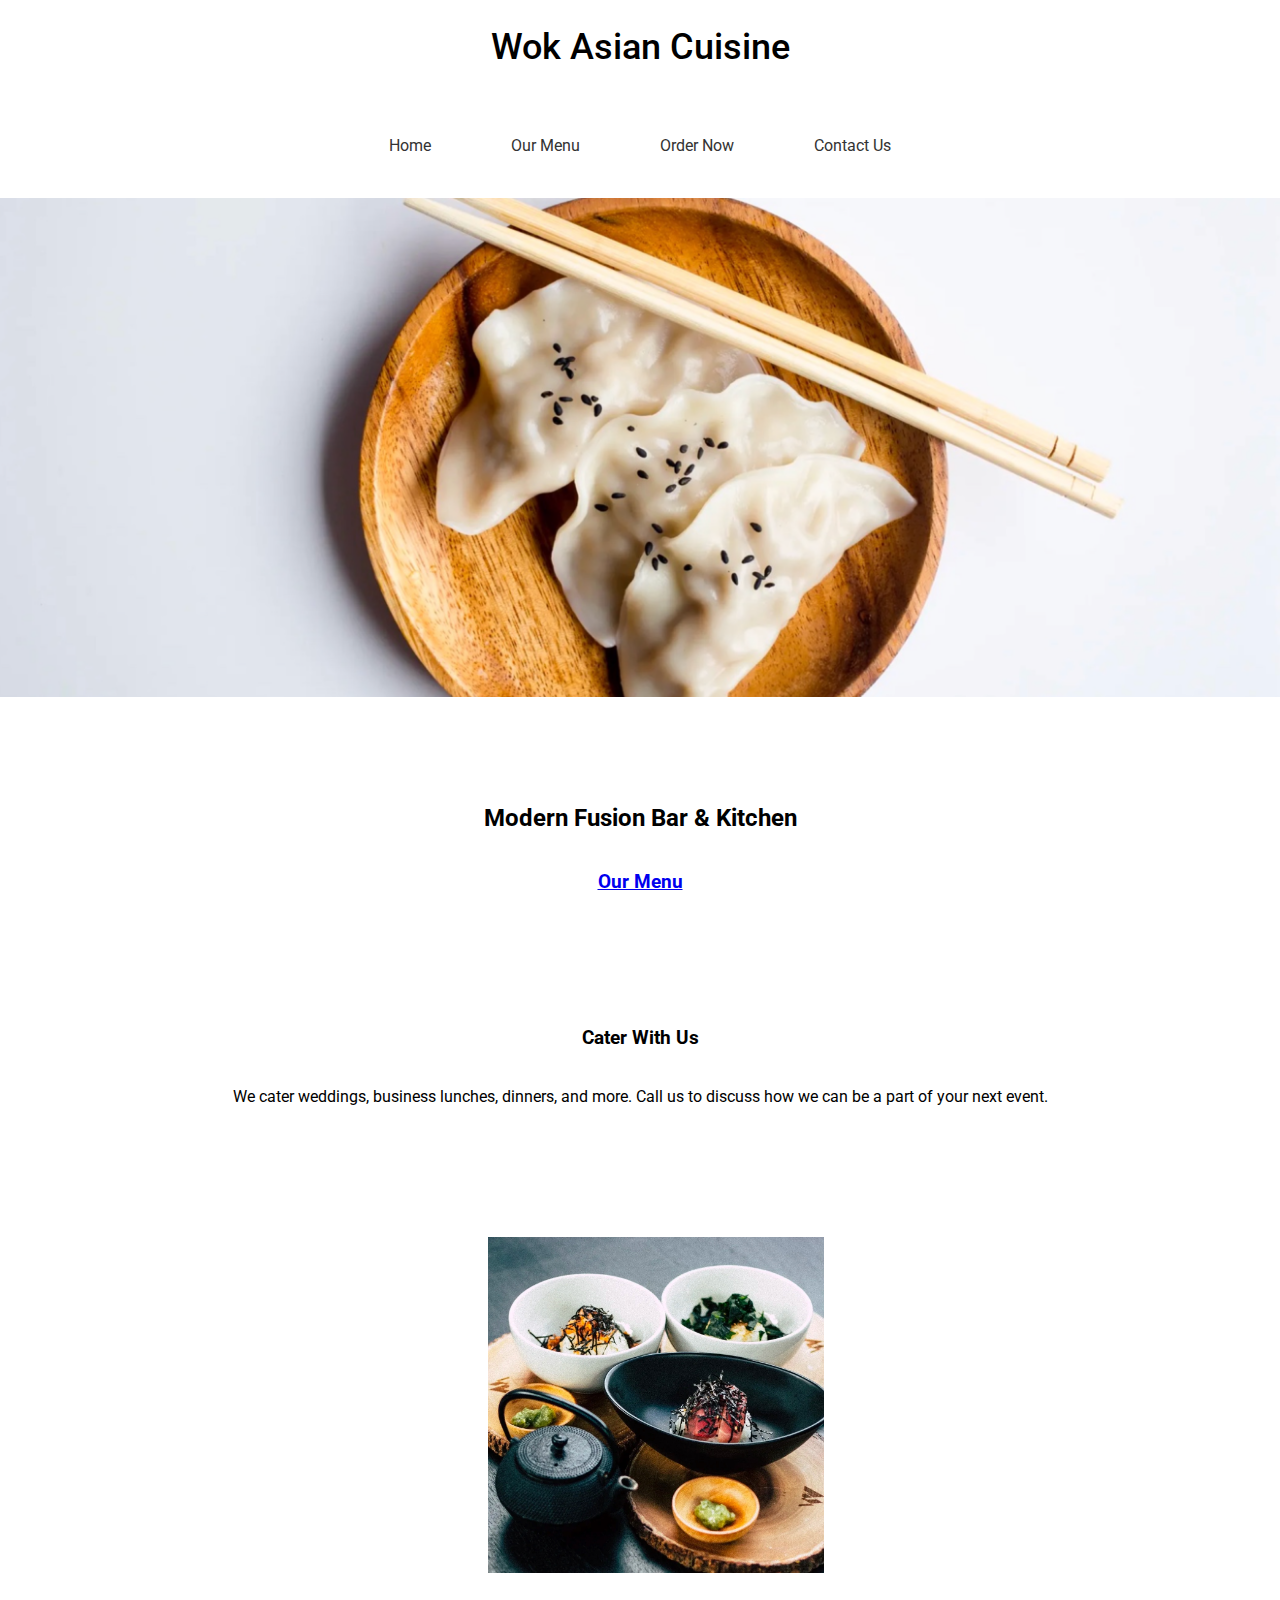
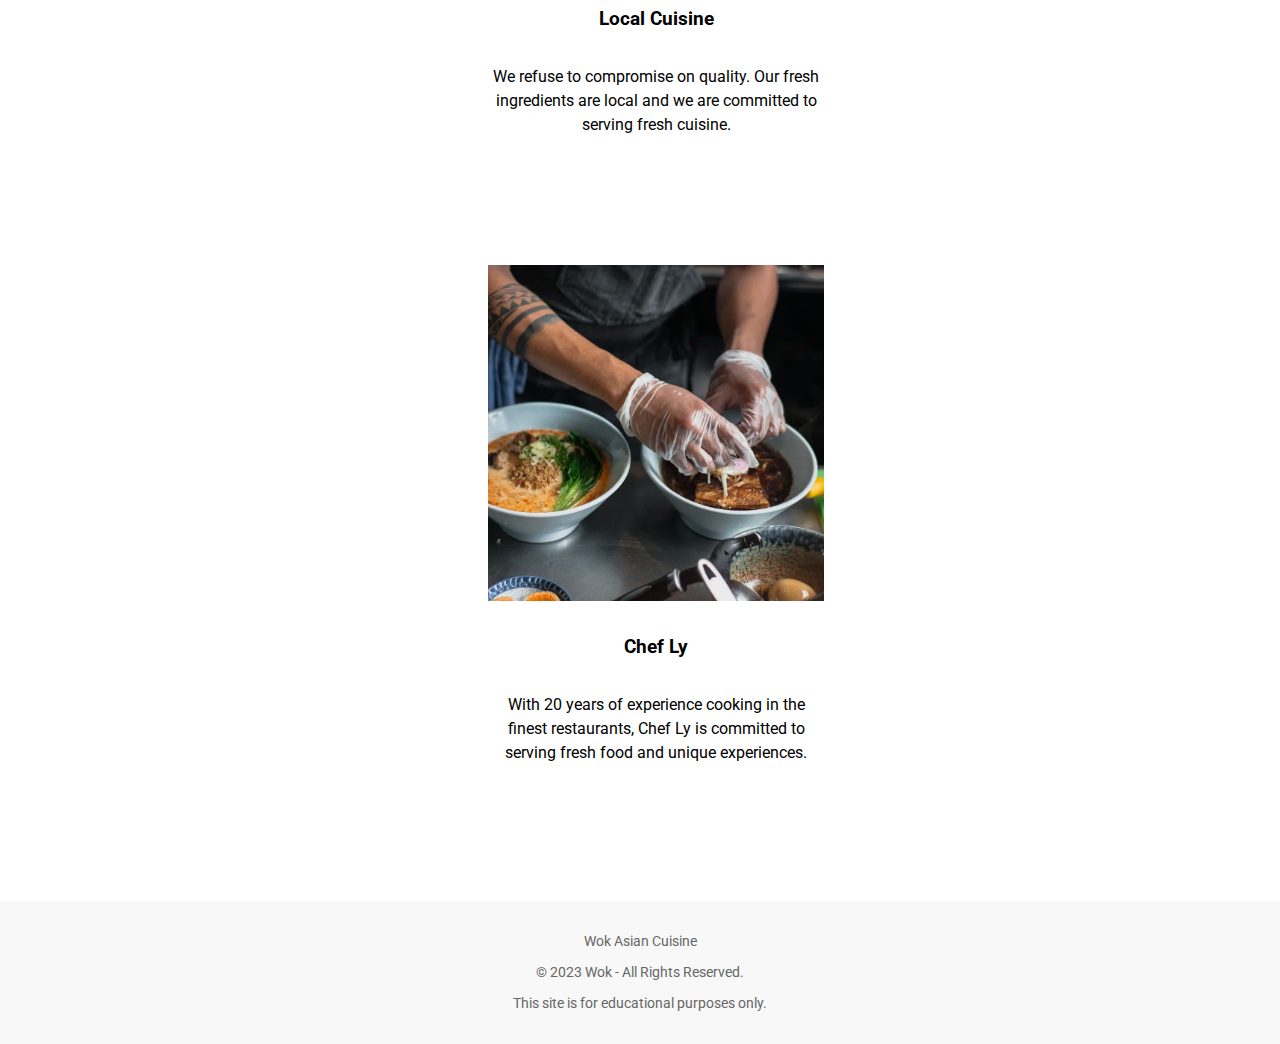
==== index.html @ 7a1e1a5c "commits" ====
<!DOCTYPE html>
<html lang="en">
<head>
    <meta charset="UTF-8">
    <title>Wok Asian Cuisine</title>
    <meta name="author" content="Alyssa Sanchez">
    <meta name="description" content="Wok Asian Cuisine - a modern Asian fusion restaurant in the greater San Francisco Bay Area.">
    <link rel="stylesheet" href="style.css">
    <link rel="preconnect" href="https://fonts.gstatic.com">
<link href="https://fonts.googleapis.com/css2?family=Montserrat:wght@400;700&display=swap" rel="stylesheet">

</head>
<body>
    <!-- Header -->
    <header>
        <h1>Wok Asian Cuisine</h1>
    </header>

    <!-- Navigation -->
    <nav>
        <ul>
            <li><a href="#">Home</a></li>
            <li><a href="#">Our Menu</a></li>
            <li><a href="#">Order Now</a></li>
            <li><a href="contactpage.html">Contact Us</a></li>
        </ul>
    </nav>

    <!-- Hero Image -->
    <div id="hero-image">
        <img src="header-img.png" alt="Hero Image">
    </div>

    <!-- Main Content -->
    <main>
        <section id="modern-fusion">
        <h2>Modern Fusion Bar &amp; Kitchen</h2>
        <h3><a href="#">Our Menu</a></h3>
        </section>
        <section>
        <h3>Cater With Us</h3>
        <p>We cater weddings, business lunches, dinners, and more. Call us to discuss how we can be a part of your next event.</p>
        </section>
        <section class="local-cuisine">
            <img src="local.jpg" alt="Image 2" class="some-image">
            <h3>Local Cuisine</h3>
            <p>We refuse to compromise on quality. Our fresh ingredients are local and we are committed to serving fresh cuisine.</p>
        </section>
    
        <section class="chef-section">
            <img src="chef.jpg" alt="Chef Image" class="some-image">
            <h3>Chef Ly</h3>
            <p>With 20 years of experience cooking in the finest restaurants, Chef Ly is committed to serving fresh food and unique experiences.</p>
        </section>
    </main>

    <footer>
        <p>Wok Asian Cuisine</p>
        <p>&copy; 2023 Wok - All Rights Reserved.</p>
        <p>This site is for educational purposes only.</p>
    </footer>
</body>
</html>
---- style.css ----
/* Fonts */
@import url('https://fonts.googleapis.com/css2?family=Roboto:wght@300;400;500&display=swap');

/* Reset */
* {
    margin: 0;
    padding: 0;
    box-sizing: border-box;
}

/* Global Styles */
body {
    font-family: 'Roboto', sans-serif;
    font-size: 16px;
    line-height: 1.5;
}

.container {
    max-width: 960px;
    margin: 0 auto;
    padding: 0 px;
}

/* Header */
header {
    text-align: center;
    margin: 20px 0;
}

header h1 {
    font-size: 36px;
    font-weight: 500;
}

/* Navigation */
nav {
    display: flex;
    justify-content: space-evenly;
  }
  
  nav ul {
    display: flex;
    justify-content: space-around;
    list-style: none;
    margin: 0;
    padding: 0;
  }
  
  nav li {
    margin: 40px;
  }
  
  @media (max-width: 768px) {
    nav ul {
      flex-direction: column;
      align-items: center;
    }
  
    nav li {
      margin: 10px 0;
    }
  }

nav a {
    text-decoration: none;
    color: #333;
}

nav a:hover {
    color: #c77d5e;
}

/* Hero Image */
#hero-image img {
    width: 100%;
    height: auto;
}

/* Main Content */
main {
    display: flex;
    flex-direction: column;
    align-items: center;
    padding: 2rem 0;
  }
  header-img.png
  main img {
    width: 100%;
    max-width: 800px;
    height: auto;
  }

  main h2, main h3, main p {
    text-align: center;
    margin: 0;
  }

  /* Sections */
  section {
    display: flex;
    flex-wrap: wrap;
    flex-direction: column;
    align-items: center;
    margin: 2rem 0;
    padding: 1rem;
  }

  section img {
    width: 100%;
    max-height auto;
    align-items: stretch;
  }

  section h2, section h3, section p, section img {
    text-align: center;
    margin: 1rem;
  }
  
  .local-cuisine{
    flex: 1; 
  }
  .chef-section {
    flex: 0 1; 
  }

  #modern-fusion {
    align-self: stretch;
    border: 0px;
    background-color:  ;

  }

  /* Content Section */
  .local-cuisine {
    display: flex;
    justify-content: center;
    flex-direction: column;
    align-items: center;
    width: 400px;
    height: auto;
    margin: 1rem;
    padding: 2rem;
    border: 2px;
    border-radius: 4px;
  }

  /* Chef Ly Section */
  .chef-section {
    display: flex;
    justify-content: center;
    flex-direction: column;
    align-items: center;
    width: 400px;
    height: auto;
    margin: 1rem;
    padding: 2rem;
    border: 2px;
    border-radius: 4px;
  }

  /* Contact Page */

  .form-container {
    max-width: 600px;
    margin: 5 auto;
    display: flex;
    flex-wrap: wrap;
    justify-content: center;
    border-radius: 10px;
    border: 1px solid #ccc;
    padding: 26px;
  }
  .form-container label {
    display: block;
    margin-bottom: 10px;
    font-weight: bold;
  }
  .form-container input[type="text"],
  .form-container input[type="tel"],
  .form-container input[type="email"],
  .form-container textarea {
    width: 100%;
    padding: 7px;
    border: 1px solid #ccc;
    border-radius: 5px;
    margin-bottom: 20px;
    font-size: 16px;
  }
  .form-container select {
    width: 100%;
    padding: 10px;
    border: 1px solid #ccc;
    border-radius: 5px;
    margin-bottom: 20px;
    font-size: 16px;
  }
  .form-container input[type="radio"] {
    margin-right: 10px;
  }
  .form-container button[type="submit"] {
    background-color: #4CAF50;
    color: white;
    padding: 10px 20px;
    border: none;
    border-radius: 5px;
    font-size: 16px;
    cursor: pointer;
    display: block;
    margin: 0 auto;
  }
  .form-container button[type="submit"]:hover {
    background-color: #3e8e41;
  }

/* Footer */
footer {
    background-color: #f8f8f8;
    text-align: center;
    padding: 20px 0;
    margin-top: 40px;
}

footer p {
    font-size: 14px;
    color: #666;
    margin: 10px 0;
}

footer a {
    color: #c77d5e;
    text-decoration: none;
}
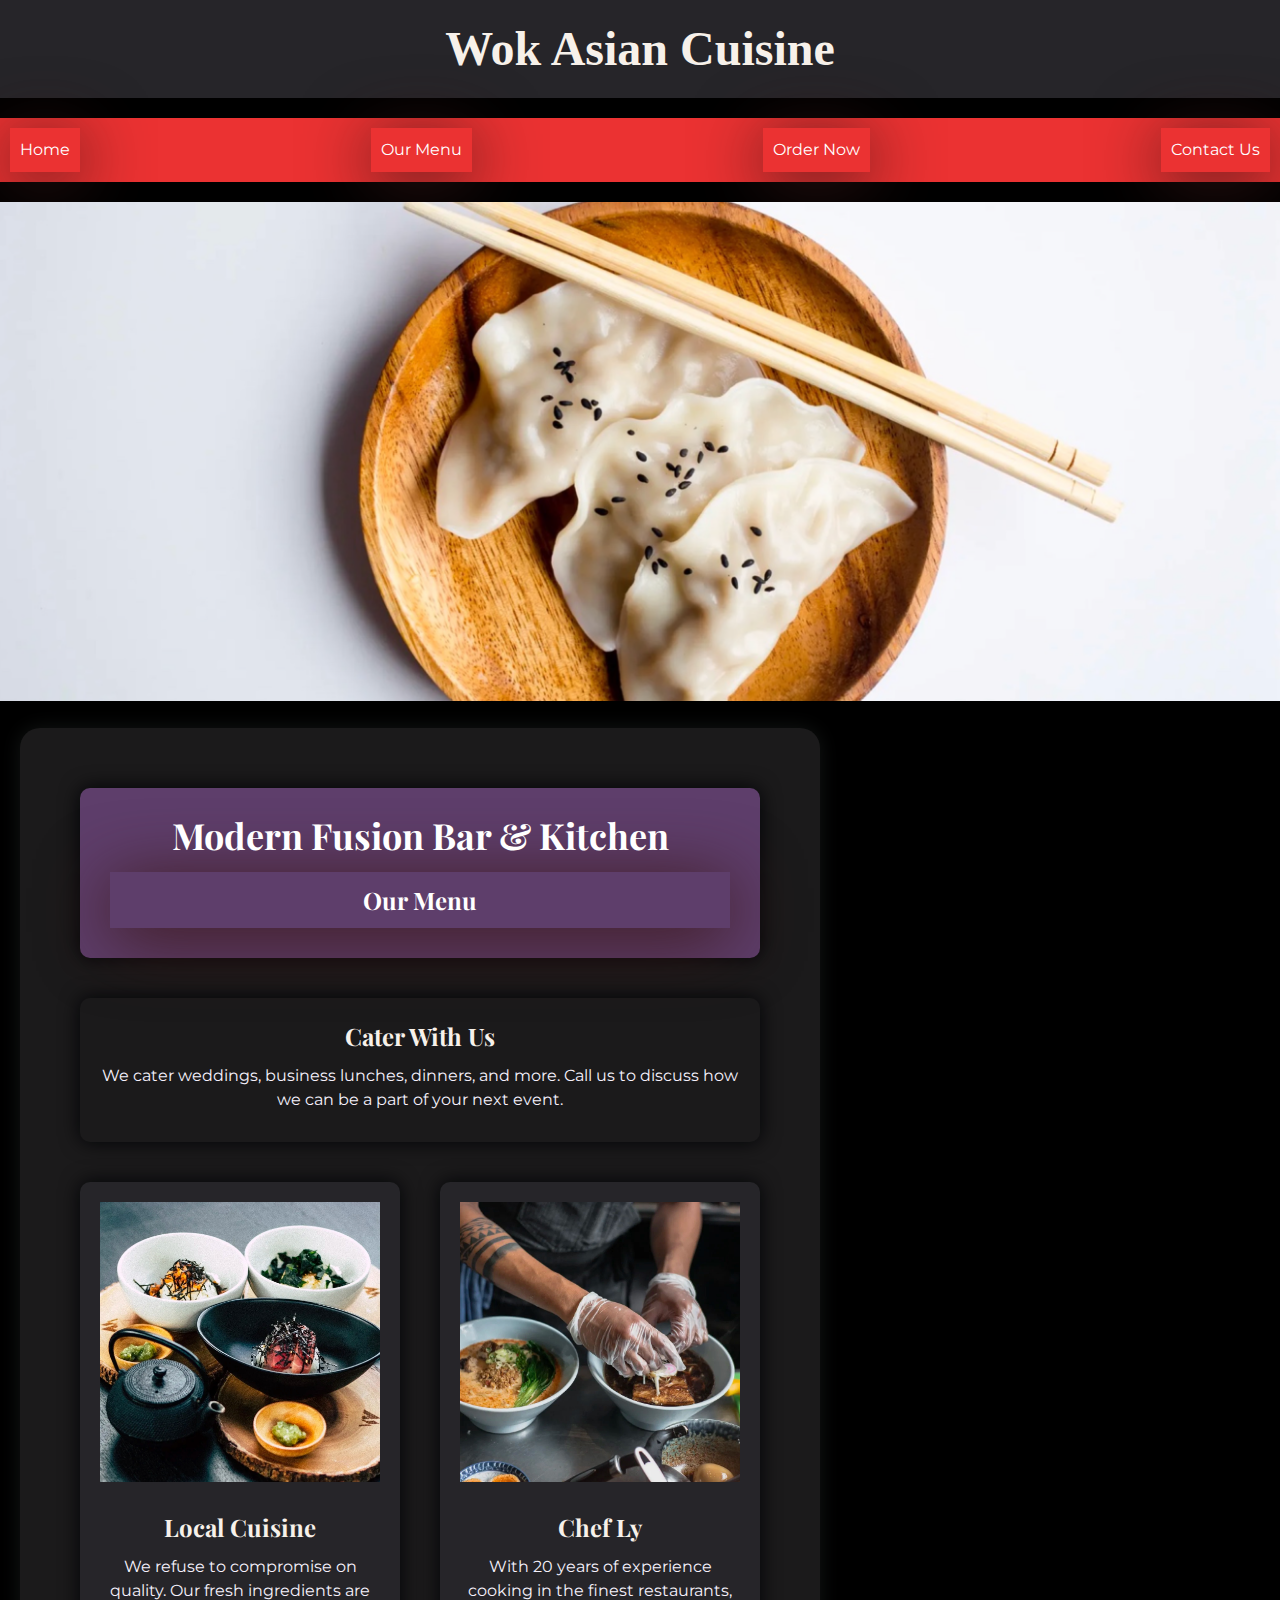
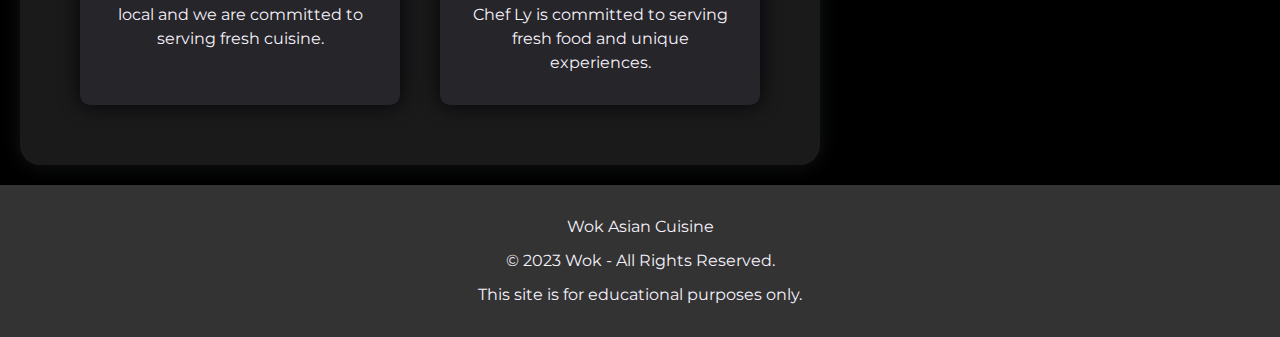
==== commit ceb9c399: "Almost the final commit" ====
--- a/index.html
+++ b/index.html
@@ -7,50 +7,56 @@
     <meta name="description" content="Wok Asian Cuisine - a modern Asian fusion restaurant in the greater San Francisco Bay Area.">
     <link rel="stylesheet" href="style.css">
     <link rel="preconnect" href="https://fonts.gstatic.com">
-<link href="https://fonts.googleapis.com/css2?family=Montserrat:wght@400;700&display=swap" rel="stylesheet">
-
+    <link href="https://fonts.googleapis.com/css2?family=Montserrat:wght@400;700&family=Playfair+Display&display=swap" rel="stylesheet">
+    <link href="https://fonts.googleapis.com/css2?family=Raleway&display=swap" rel="stylesheet">
 </head>
 <body>
     <!-- Header -->
     <header>
-        <h1>Wok Asian Cuisine</h1>
+        <h1 class="text-center">Wok Asian Cuisine</h1>
     </header>
 
     <!-- Navigation -->
-    <nav>
-        <ul>
+    <nav class="margin-20">
+        <ul class="nav-list text-center">
             <li><a href="#">Home</a></li>
             <li><a href="#">Our Menu</a></li>
             <li><a href="#">Order Now</a></li>
             <li><a href="contactpage.html">Contact Us</a></li>
         </ul>
     </nav>
-
+   
+    <!-- Repeating Background Image Above Hero Image -->
+    <div class="bg-image top"></div>
+    
     <!-- Hero Image -->
     <div id="hero-image">
         <img src="header-img.png" alt="Hero Image">
     </div>
-
+    
+    <!-- Repeating Background Image Below Hero Image -->
+    <div class="bg-image bottom"></div>
+  
     <!-- Main Content -->
-    <main>
+    <main class="main-section">
         <section id="modern-fusion">
-        <h2>Modern Fusion Bar &amp; Kitchen</h2>
-        <h3><a href="#">Our Menu</a></h3>
+            <h2 class="text-center script-font">Modern Fusion Bar &amp; Kitchen</h2>
+            <h3 class="text-center"><a href="#">Our Menu</a></h3>
         </section>
         <section>
-        <h3>Cater With Us</h3>
-        <p>We cater weddings, business lunches, dinners, and more. Call us to discuss how we can be a part of your next event.</p>
+            <h3 class="text-center serif-font">Cater With Us</h3>
+            <p class="text-center">We cater weddings, business lunches, dinners, and more. Call us to discuss how we can be a part of your next event.</p>
         </section>
-        <section class="local-cuisine">
+        <section class="local-cuisine text-center">
             <img src="local.jpg" alt="Image 2" class="some-image">
-            <h3>Local Cuisine</h3>
+            <h3 class="sans-serif-font">Local Cuisine</h3>
             <p>We refuse to compromise on quality. Our fresh ingredients are local and we are committed to serving fresh cuisine.</p>
         </section>
     
-        <section class="chef-section">
+        <section class="chef-section text-center">
             <img src="chef.jpg" alt="Chef Image" class="some-image">
-            <h3>Chef Ly</h3>
-            <p>With 20 years of experience cooking in the finest restaurants, Chef Ly is committed to serving fresh food and unique experiences.</p>
+            <h3 class="serif-font">Chef Ly</h3>
+            <p class="text-center">With 20 years of experience cooking in the finest restaurants, Chef Ly is committed to serving fresh food and unique experiences.</p>
         </section>
     </main>
 
@@ -60,4 +66,4 @@
         <p>This site is for educational purposes only.</p>
     </footer>
 </body>
-</html>+</html>
--- a/style.css
+++ b/style.css
@@ -1,233 +1,167 @@
-/* Fonts */
-@import url('https://fonts.googleapis.com/css2?family=Roboto:wght@300;400;500&display=swap');
-
-/* Reset */
 * {
-    margin: 0;
-    padding: 0;
-    box-sizing: border-box;
+  box-sizing: border-box;
 }
 
-/* Global Styles */
 body {
-    font-family: 'Roboto', sans-serif;
-    font-size: 16px;
-    line-height: 1.5;
+  margin: 0;
+  font-family: "Montserrat", sans-serif;
+  font-size: 16px;
+  line-height: 1.5;
+  background-color: #000000;
+  color: #333;
 }
 
-.container {
-    max-width: 960px;
-    margin: 0 auto;
-    padding: 0 px;
+img {
+  max-width: 100%;
+  height: auto;
 }
 
-/* Header */
+/* Header Styles */
+
 header {
-    text-align: center;
-    margin: 20px 0;
+  background-color: #262529;
+  text-align: center;
+  padding: 20px 0;
 }
 
-header h1 {
-    font-size: 36px;
-    font-weight: 500;
+h1 {
+  margin: 0;
+  font-family: "Cookie", cursive;
+  font-size: 48px;
+  line-height: 1.2;
+  color: #f7f1ea;
 }
 
-/* Navigation */
+/* Navigation Styles */
+
 nav {
-    display: flex;
-    justify-content: space-evenly;
-  }
-  
-  nav ul {
-    display: flex;
-    justify-content: space-around;
-    list-style: none;
-    margin: 0;
-    padding: 0;
-  }
-  
-  nav li {
-    margin: 40px;
-  }
-  
-  @media (max-width: 768px) {
-    nav ul {
-      flex-direction: column;
-      align-items: center;
-    }
-  
-    nav li {
-      margin: 10px 0;
-    }
-  }
-
-nav a {
-    text-decoration: none;
-    color: #333;
+  background-color: #eb3232;
+  margin: 20px 0;
 }
 
-nav a:hover {
-    color: #c77d5e;
+ul {
+  display: flex;
+  justify-content: space-between;
+  list-style: none;
+  margin: 0;
+  padding: 0;
 }
 
-/* Hero Image */
-#hero-image img {
-    width: 100%;
-    height: auto;
+li {
+  margin: 0;
 }
 
-/* Main Content */
-main {
-    display: flex;
-    flex-direction: column;
-    align-items: center;
-    padding: 2rem 0;
-  }
-  header-img.png
-  main img {
-    width: 100%;
-    max-width: 800px;
-    height: auto;
-  }
-
-  main h2, main h3, main p {
-    text-align: center;
-    margin: 0;
-  }
-
-  /* Sections */
-  section {
-    display: flex;
-    flex-wrap: wrap;
-    flex-direction: column;
-    align-items: center;
-    margin: 2rem 0;
-    padding: 1rem;
-  }
-
-  section img {
-    width: 100%;
-    max-height auto;
-    align-items: stretch;
-  }
-
-  section h2, section h3, section p, section img {
-    text-align: center;
-    margin: 1rem;
-  }
-  
-  .local-cuisine{
-    flex: 1; 
-  }
-  .chef-section {
-    flex: 0 1; 
-  }
-
-  #modern-fusion {
-    align-self: stretch;
-    border: 0px;
-    background-color:  ;
-
-  }
-
-  /* Content Section */
-  .local-cuisine {
-    display: flex;
-    justify-content: center;
-    flex-direction: column;
-    align-items: center;
-    width: 400px;
-    height: auto;
-    margin: 1rem;
-    padding: 2rem;
-    border: 2px;
-    border-radius: 4px;
-  }
-
-  /* Chef Ly Section */
-  .chef-section {
-    display: flex;
-    justify-content: center;
-    flex-direction: column;
-    align-items: center;
-    width: 400px;
-    height: auto;
-    margin: 1rem;
-    padding: 2rem;
-    border: 2px;
-    border-radius: 4px;
-  }
-
-  /* Contact Page */
-
-  .form-container {
-    max-width: 600px;
-    margin: 5 auto;
-    display: flex;
-    flex-wrap: wrap;
-    justify-content: center;
-    border-radius: 10px;
-    border: 1px solid #ccc;
-    padding: 26px;
-  }
-  .form-container label {
-    display: block;
-    margin-bottom: 10px;
-    font-weight: bold;
-  }
-  .form-container input[type="text"],
-  .form-container input[type="tel"],
-  .form-container input[type="email"],
-  .form-container textarea {
-    width: 100%;
-    padding: 7px;
-    border: 1px solid #ccc;
-    border-radius: 5px;
-    margin-bottom: 20px;
-    font-size: 16px;
-  }
-  .form-container select {
-    width: 100%;
-    padding: 10px;
-    border: 1px solid #ccc;
-    border-radius: 5px;
-    margin-bottom: 20px;
-    font-size: 16px;
-  }
-  .form-container input[type="radio"] {
-    margin-right: 10px;
-  }
-  .form-container button[type="submit"] {
-    background-color: #4CAF50;
-    color: white;
-    padding: 10px 20px;
-    border: none;
-    border-radius: 5px;
-    font-size: 16px;
-    cursor: pointer;
-    display: block;
-    margin: 0 auto;
-  }
-  .form-container button[type="submit"]:hover {
-    background-color: #3e8e41;
-  }
-
-/* Footer */
-footer {
-    background-color: #f8f8f8;
-    text-align: center;
-    padding: 20px 0;
-    margin-top: 40px;
+a {
+  color: #fff;
+  display: block;
+  margin: 10px;
+  padding: 10px;
+  justify-content: center;
+  text-decoration: none;
+  transition: all 0.50s ease;
+  box-shadow: 0px 10px 70px #3a1616;
 }
 
-footer p {
-    font-size: 14px;
-    color: #666;
-    margin: 10px 0;
+a:hover {
+  background-color: #fff;
+  color: #333;
+  box-shadow: none;
 }
 
-footer a {
-    color: #c77d5e;
-    text-decoration: none;
+/* Hero Image Styles */
+
+#hero-image {
+  margin-top: 20px;
 }
 
+/* Main Content Styles */
+
+main {
+  display: flex;
+  flex-wrap: wrap;
+  justify-content: center;
+  margin: 20px;
+  background-color: #1b1a1b;
+  border-radius: 20px;
+  padding: 40px;
+  max-width: 800px;
+  box-shadow: 0 0 20px rgba(191, 213, 210, 0.1);
+  text-shadow: -1px 0 black, 0 px black, 1px 0 black, 0 -1px black;
+}
+
+section {
+  margin: 20px;
+  justify-content: center;
+  text-align: center;
+  border-radius: 10px;
+  box-shadow: 0 0 20px #000305;
+  padding: 20px;
+}
+
+h2,
+h3 {
+  margin: 0;
+  font-family: "Playfair Display", serif;
+  font-weight: bold;
+  color:#f5f1fb;
+  text-shadow: -1px 0 black, 0 px black, 1px 0 black, 0 -1px black;
+}
+
+h2 {
+  font-size: 36px;
+  color: #ffffff;
+  text-shadow: -1px 0 black, 0 px black, 1px 0 black, 0 -1px black;
+}
+
+h3 {
+  font-size: 24px;
+  color: #f7f1ea;
+}
+
+p {
+  margin: 10px 0;
+  color: #f5f1fb;
+}
+
+/* Modern Fusion Section Styles */
+
+#modern-fusion {
+  background-color: #5e3e6b;
+  flex-basis: 100%;
+  max-width: 800px;
+  height: auto;
+  padding: 20px;
+  text-align: center;
+}
+
+/* Local Cuisine Section Styles */
+
+/* Local Cuisine Section Styles */
+
+.local-cuisine {
+  background-color: #262529;
+  flex-basis: calc(50% - 40px);
+  padding: 20px;
+  text-align: center;
+}
+
+.some-image {
+  margin-bottom: 20px;
+}
+
+/* Chef Ly Section Styles */
+
+.chef-section {
+  background-color: #262529;
+  flex-basis: calc(50% - 40px);
+  padding: 20px;
+  text-align: center;
+}
+/* Footer Styles */
+
+footer {
+  background-color: #333;
+  color: #fff;
+  text-align: center;
+  padding: 20px;
+}
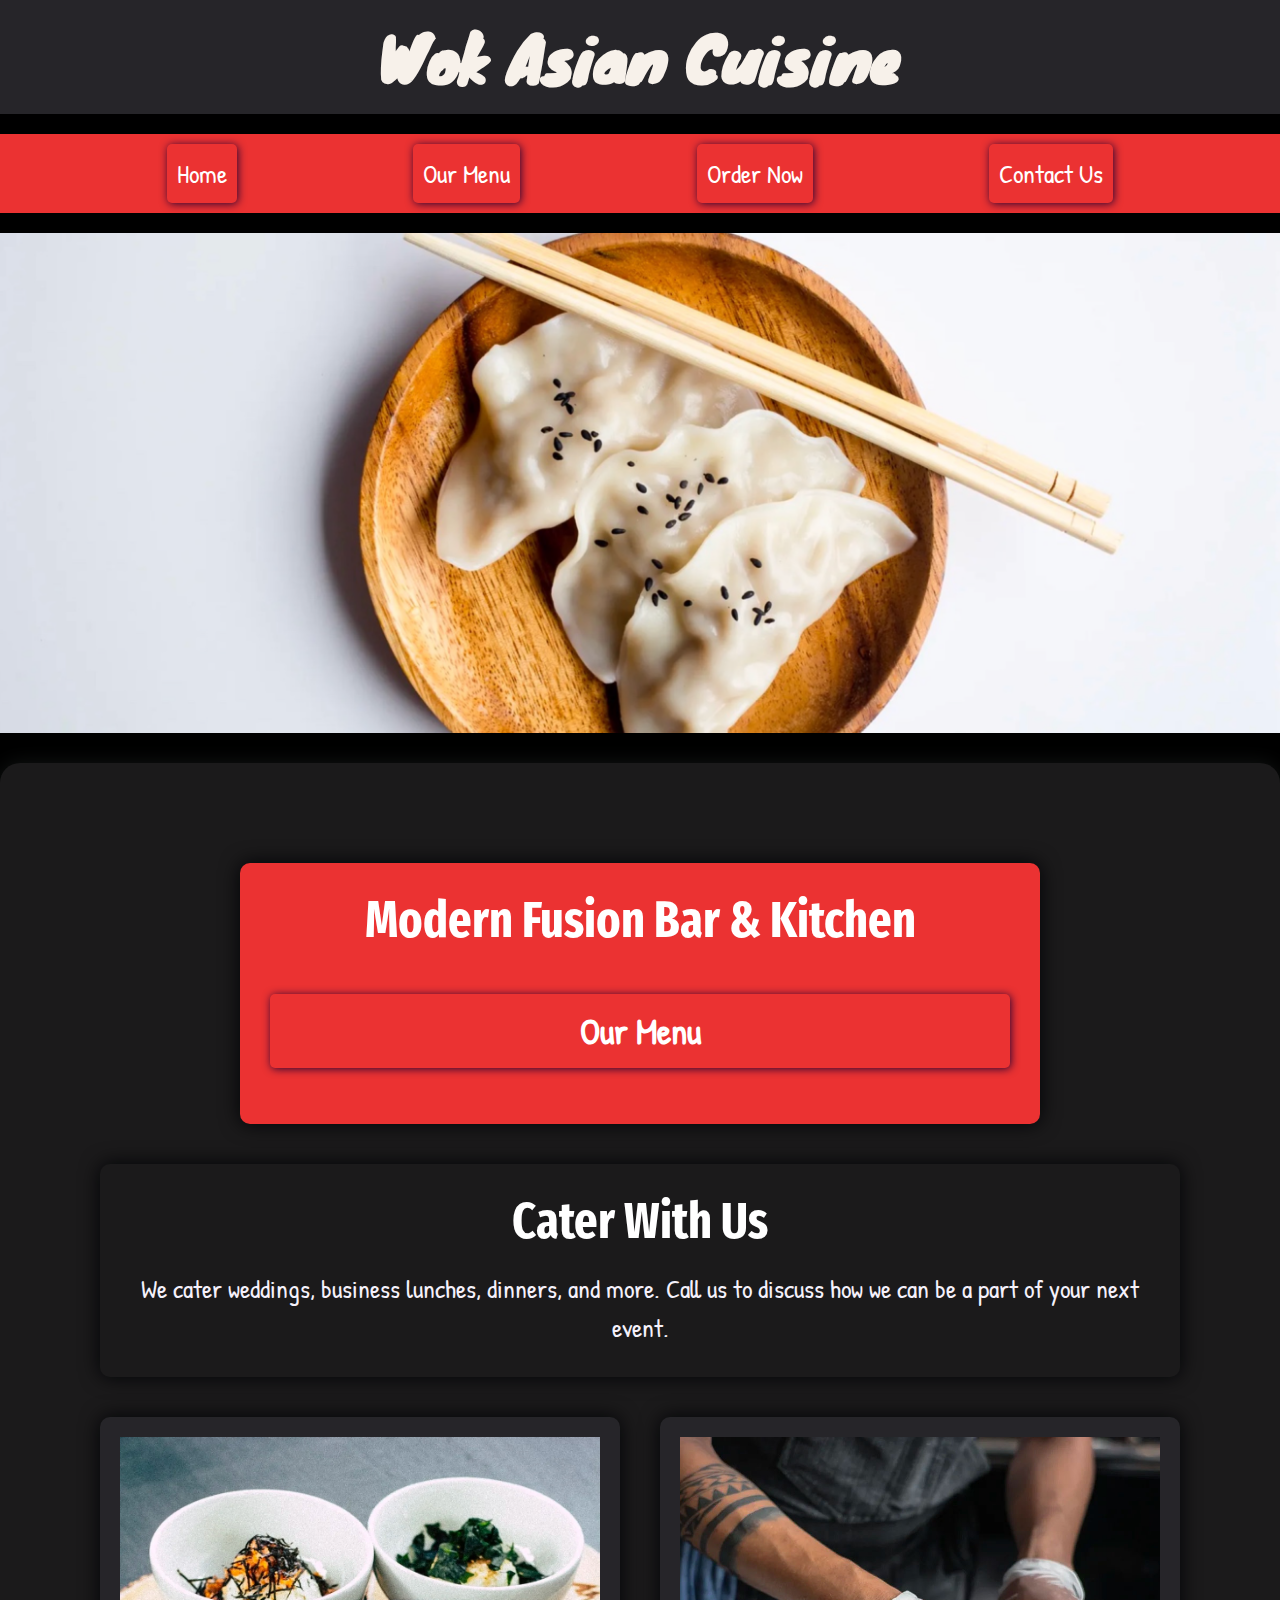
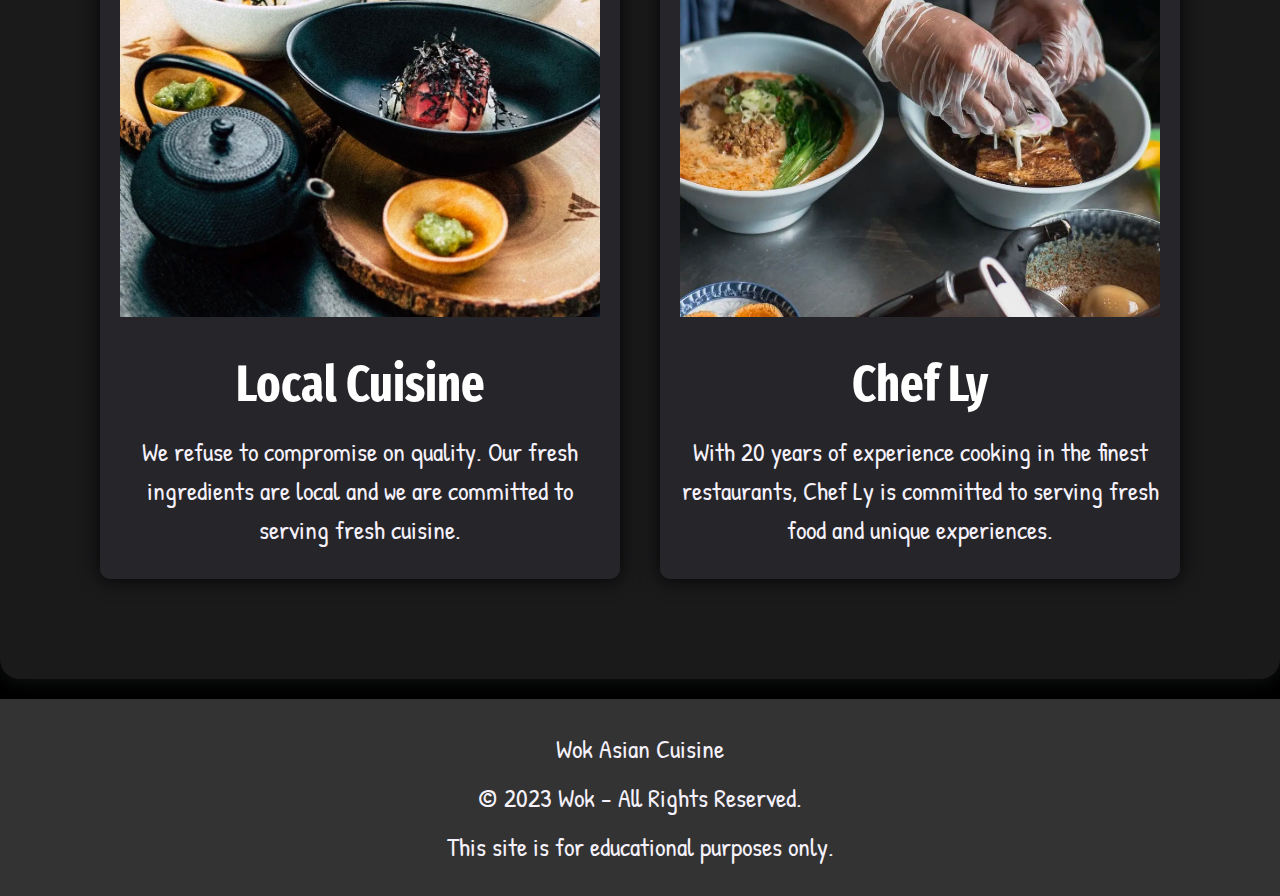
==== commit 20345056: "Final commit" ====
--- a/index.html
+++ b/index.html
@@ -6,57 +6,48 @@
     <meta name="author" content="Alyssa Sanchez">
     <meta name="description" content="Wok Asian Cuisine - a modern Asian fusion restaurant in the greater San Francisco Bay Area.">
     <link rel="stylesheet" href="style.css">
-    <link rel="preconnect" href="https://fonts.gstatic.com">
-    <link href="https://fonts.googleapis.com/css2?family=Montserrat:wght@400;700&family=Playfair+Display&display=swap" rel="stylesheet">
-    <link href="https://fonts.googleapis.com/css2?family=Raleway&display=swap" rel="stylesheet">
+    <link rel="icon" type="image/png" href="favicon-16x16.png" sizes="16x16">
+    <link rel="stylesheet" href="https://fonts.googleapis.com/css2?family=Fira+Sans+Extra+Condensed:wght@300&family=Knewave&family=Patrick+Hand&display=swap">
 </head>
 <body>
     <!-- Header -->
     <header>
-        <h1 class="text-center">Wok Asian Cuisine</h1>
+        <h1>Wok Asian Cuisine</h1>
     </header>
 
     <!-- Navigation -->
     <nav class="margin-20">
-        <ul class="nav-list text-center">
+        <ul class="nav-list">
             <li><a href="#">Home</a></li>
             <li><a href="#">Our Menu</a></li>
             <li><a href="#">Order Now</a></li>
             <li><a href="contactpage.html">Contact Us</a></li>
         </ul>
     </nav>
-   
-    <!-- Repeating Background Image Above Hero Image -->
-    <div class="bg-image top"></div>
-    
     <!-- Hero Image -->
     <div id="hero-image">
-        <img src="header-img.png" alt="Hero Image">
+        <img src="header-img.png" alt="dumplings">
     </div>
-    
-    <!-- Repeating Background Image Below Hero Image -->
-    <div class="bg-image bottom"></div>
-  
     <!-- Main Content -->
     <main class="main-section">
         <section id="modern-fusion">
-            <h2 class="text-center script-font">Modern Fusion Bar &amp; Kitchen</h2>
-            <h3 class="text-center"><a href="#">Our Menu</a></h3>
+            <h2>Modern Fusion Bar &amp; Kitchen</h2>
+            <h3><a href="#">Our Menu</a></h3>
         </section>
         <section>
-            <h3 class="text-center serif-font">Cater With Us</h3>
-            <p class="text-center">We cater weddings, business lunches, dinners, and more. Call us to discuss how we can be a part of your next event.</p>
+            <h2>Cater With Us</h2>
+            <p>We cater weddings, business lunches, dinners, and more. Call us to discuss how we can be a part of your next event.</p>
         </section>
-        <section class="local-cuisine text-center">
-            <img src="local.jpg" alt="Image 2" class="some-image">
-            <h3 class="sans-serif-font">Local Cuisine</h3>
+        <section class="local-cuisine">
+            <img src="local.jpg" alt="Our quality ingredients" class="some-image">
+            <h2>Local Cuisine</h2>
             <p>We refuse to compromise on quality. Our fresh ingredients are local and we are committed to serving fresh cuisine.</p>
         </section>
     
-        <section class="chef-section text-center">
-            <img src="chef.jpg" alt="Chef Image" class="some-image">
-            <h3 class="serif-font">Chef Ly</h3>
-            <p class="text-center">With 20 years of experience cooking in the finest restaurants, Chef Ly is committed to serving fresh food and unique experiences.</p>
+        <section class="chef-section">
+            <img src="chef.jpg" alt="Chef Ly" class="some-image">
+            <h2>Chef Ly</h2>
+            <p>With 20 years of experience cooking in the finest restaurants, Chef Ly is committed to serving fresh food and unique experiences.</p>
         </section>
     </main>
 
--- a/style.css
+++ b/style.css
@@ -1,15 +1,18 @@
-* {
-  box-sizing: border-box;
-}
-
-body {
-  margin: 0;
-  font-family: "Montserrat", sans-serif;
-  font-size: 16px;
-  line-height: 1.5;
-  background-color: #000000;
-  color: #333;
-}
+@import url('https://fonts.googleapis.com/css2?family=Fira+Sans+Extra+Condensed:wght@300&family=Knewave&family=Patrick+Hand&display=swap');
+  * {
+    box-sizing: border-box;
+  }
+  
+  body {
+    margin: 0;
+    font-family: 'Patrick Hand', cursive;
+    font-size: 26px;
+    line-height: 1.5;
+    background-color: #000000;
+    color: #333;
+    width: 1280px;
+    margin: 0 auto;
+  }
 
 img {
   max-width: 100%;
@@ -26,8 +29,8 @@
 
 h1 {
   margin: 0;
-  font-family: "Cookie", cursive;
-  font-size: 48px;
+  font-family: 'Knewave', cursive;
+  font-size: 62px;
   line-height: 1.2;
   color: #f7f1ea;
 }
@@ -41,7 +44,7 @@
 
 ul {
   display: flex;
-  justify-content: space-between;
+  justify-content: space-evenly;
   list-style: none;
   margin: 0;
   padding: 0;
@@ -53,13 +56,14 @@
 
 a {
   color: #fff;
+  border-radius: 5px;
   display: block;
   margin: 10px;
   padding: 10px;
   justify-content: center;
   text-decoration: none;
   transition: all 0.50s ease;
-  box-shadow: 0px 10px 70px #3a1616;
+  box-shadow: 1px 1px 9px #290432;
 }
 
 a:hover {
@@ -68,7 +72,6 @@
   box-shadow: none;
 }
 
-/* Hero Image Styles */
 
 #hero-image {
   margin-top: 20px;
@@ -80,13 +83,15 @@
   display: flex;
   flex-wrap: wrap;
   justify-content: center;
-  margin: 20px;
+  margin: 0 auto;
   background-color: #1b1a1b;
   border-radius: 20px;
-  padding: 40px;
-  max-width: 800px;
+  padding: 80px;
+  width: 100%;
   box-shadow: 0 0 20px rgba(191, 213, 210, 0.1);
   text-shadow: -1px 0 black, 0 px black, 1px 0 black, 0 -1px black;
+  margin-top: 20px;
+  margin-bottom: 20px;
 }
 
 section {
@@ -98,23 +103,23 @@
   padding: 20px;
 }
 
-h2,
-h3 {
-  margin: 0;
-  font-family: "Playfair Display", serif;
+h2 {
+  margin: 0;
+  font-family: 'Fira Sans Extra Condensed', sans-serif;
   font-weight: bold;
   color:#f5f1fb;
   text-shadow: -1px 0 black, 0 px black, 1px 0 black, 0 -1px black;
 }
 
 h2 {
-  font-size: 36px;
+  font-size: 50px;
   color: #ffffff;
   text-shadow: -1px 0 black, 0 px black, 1px 0 black, 0 -1px black;
 }
 
 h3 {
-  font-size: 24px;
+  font-family: 'Patrick Hand', cursive;
+  font-size: 36px;
   color: #f7f1ea;
 }
 
@@ -123,10 +128,10 @@
   color: #f5f1fb;
 }
 
-/* Modern Fusion Section Styles */
+/* Modern Fusion Section */
 
 #modern-fusion {
-  background-color: #5e3e6b;
+  background-color: #eb3232;
   flex-basis: 100%;
   max-width: 800px;
   height: auto;
@@ -134,9 +139,9 @@
   text-align: center;
 }
 
-/* Local Cuisine Section Styles */
-
-/* Local Cuisine Section Styles */
+
+
+/* Local Cuisine Section */
 
 .local-cuisine {
   background-color: #262529;
@@ -149,7 +154,7 @@
   margin-bottom: 20px;
 }
 
-/* Chef Ly Section Styles */
+/* Chef Ly Section  */
 
 .chef-section {
   background-color: #262529;
@@ -157,11 +162,71 @@
   padding: 20px;
   text-align: center;
 }
-/* Footer Styles */
-
+
+form {
+  display: flex;
+  flex-wrap: wrap;
+  background-image: url('ContactUsBg copy.png');
+  color: #ffffff;
+  justify-content: center;
+  margin: 0 auto;
+  border-radius: 20px;
+  padding: 80px 20px;
+  max-width: 600px;
+  width: 100%;
+  margin-top: 20px;
+  margin-bottom: 20px;
+}
+
+input[type="text"],
+input[type="tel"],
+input[type="email"],
+select,
+textarea {
+  display: block;
+  width: 100%;
+  padding: 10px;
+  border-radius: 5px;
+  border: none;
+  margin-bottom: 20px;
+  background-color: rgba(255, 255, 255, 0.4);
+  color: #000000;
+}
+
+input[type="submit"] {
+  display: block;
+  width: 100%;
+  padding: 10px;
+  border-radius: 5px;
+  border: none;
+  background-color: #eb3232;
+  color: black;
+  font-weight: bold;
+  cursor: pointer;
+  transition: background-color 0.3s ease;
+}
+
+input[type="submit"]:hover {
+  background-color: #eb3232;
+}
+
+label {
+  display: block;
+  margin-bottom: 5px;
+  font-weight: bold;
+}
+
+textarea {
+  resize: vertical;
+}
+
+
+/* Footer */
 footer {
   background-color: #333;
   color: #fff;
   text-align: center;
-  padding: 20px;
-}
+  width: 100%;
+  padding: 20px;
+  box-sizing: border-box;
+}
